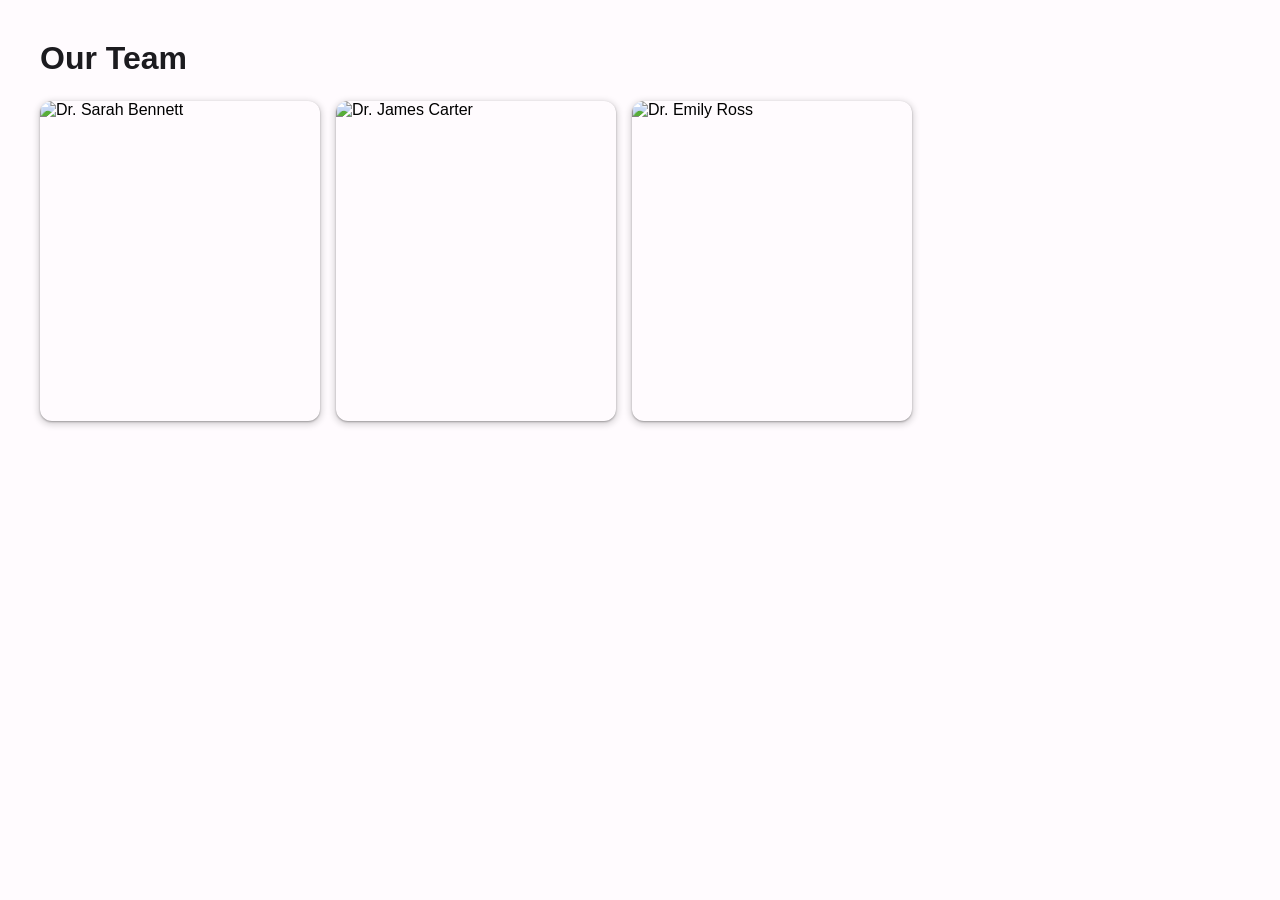
==== index-test.html @ 1aa47363 "first attempt yahts rental" ====
<!doctype html>
<html lang="uk">
  <head>
    <meta charset="UTF-8" />
    <title>Box Model</title>
    <link rel="stylesheet" href="./test.css" />
  </head>
  <body>
    <h1 class="title">Our Team</h1>
    <ul class="gallery">
      <li class="gallery-item">
        <img
          class="gallery-img"
          src="https://images.pexels.com/photos/5214959/pexels-photo-5214959.jpeg"
          alt="Dr. Sarah Bennett"
        />
        <div class="overlay">
          <p class="overlay-text">
            Dr. Sarah Bennett — Orthodontist with 10 years of experience.
          </p>
        </div>
      </li>
      <li class="gallery-item">
        <img
          class="gallery-img"
          src="https://images.pexels.com/photos/5327585/pexels-photo-5327585.jpeg"
          alt="Dr. James Carter"
        />
        <div class="overlay">
          <p class="overlay-text">
            Dr. James Carter — Specialist in dental implants and surgery.
          </p>
        </div>
      </li>
      <li class="gallery-item">
        <img
          class="gallery-img"
          src="https://images.pexels.com/photos/4173251/pexels-photo-4173251.jpeg"
          alt="Dr. Emily Ross"
        />
        <div class="overlay">
          <p class="overlay-text">
            Dr. Emily Ross — Expert in cosmetic dentistry and whitening.
          </p>
        </div>
      </li>
    </ul>
  </body>
</html>
---- test.css ----
*,
*::before,
*::after {
    box-sizing: border-box;
    margin: 0;
    padding: 0;
}

body {
    font-family: sans-serif;
    padding: 40px;
    background-color: #fffbfe;
}

img {
    display: block;
    max-width: 100%;
}

.title {
    font-size: 32px;
    color: #1c1b1f;
    margin-bottom: 24px;
}

.gallery {
    display: flex;
    gap: 16px;
    list-style: none;
}

.gallery-item {
    position: relative;
    overflow: hidden;
    width: 280px;
    border-radius: 12px;
    box-shadow:
        0 1px 2px rgba(0, 0, 0, 0.3),
        0 2px 6px 2px rgba(0, 0, 0, 0.15);
    /* Додай position та overflow */
}



.gallery-img {
    width: 100%;
    height: 320px;
    object-fit: cover;
}

.overlay {
    position: absolute;
    top: 0;
    left: 0;
    width: 100%;
    height: 100%;
    transform: translateY(100%);

    display: flex;
    align-items: flex-end;
    padding: 20px;
    background-color: rgba(21, 101, 192, 0.9);
    transition: transform 300ms ease-in-out;

    /* Додай position, top, left, width, height, transform, transition */
}

.gallery-item:hover .overlay {
    transform: translateY(0);
}

.overlay-text {
    font-size: 14px;
    color: #ffffff;
    line-height: 1.5;
}
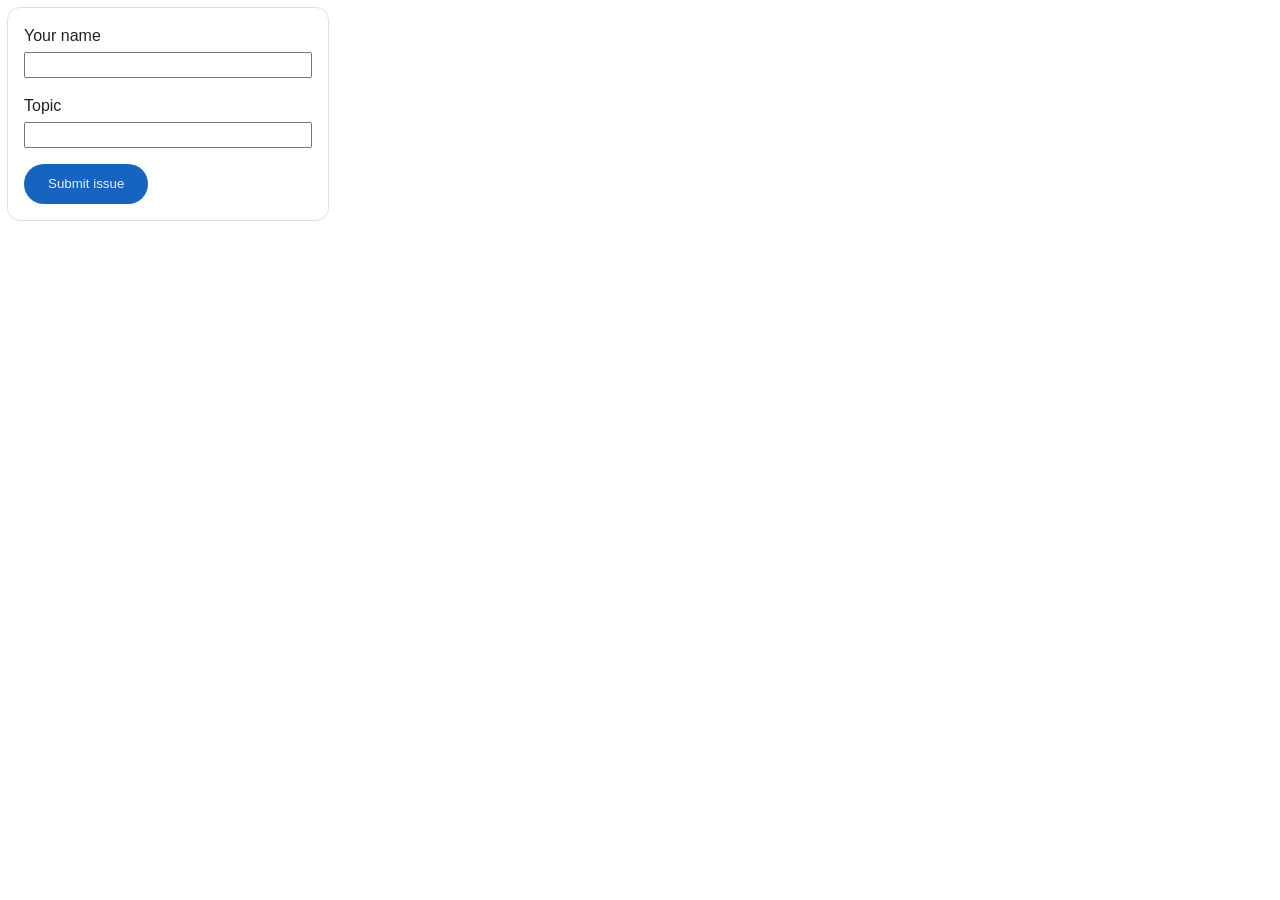
==== commit 8c39f50e: "yachts-rental" ====
--- a/index-test.html
+++ b/index-test.html
@@ -6,7 +6,7 @@
     <link rel="stylesheet" href="./test.css" />
   </head>
   <body>
-    <h1 class="title">Our Team</h1>
+    <!-- <h1 class="title">Our Team</h1>
     <ul class="gallery">
       <li class="gallery-item">
         <img
@@ -44,6 +44,19 @@
           </p>
         </div>
       </li>
-    </ul>
+    </ul> -->
+
+    <form class="form">
+      <label class="form-label">
+        Your name
+        <input type="text" name="username" class="form-inputinput" />
+      </label>
+      <label class="form-label">
+        Topic
+        <input type="text" name="topic" class="form-inputinput" />
+      </label>
+
+      <button tupe="submit" class="form-button">Submit issue</button>
+    </form>
   </body>
 </html>
--- a/test.css
+++ b/test.css
@@ -1,79 +1,48 @@
-*,
-*::before,
-*::after {
+* {
     box-sizing: border-box;
-    margin: 0;
-    padding: 0;
 }
 
 body {
     font-family: sans-serif;
-    padding: 40px;
-    background-color: #fffbfe;
+    line-height: 1.5;
+    color: #212121;
 }
 
-img {
-    display: block;
-    max-width: 100%;
+input,
+button {
+    font-family: inherit;
+    line-height: inherit;
 }
 
-.title {
-    font-size: 32px;
-    color: #1c1b1f;
-    margin-bottom: 24px;
+.form {
+    display: flex;
+    flex-direction: column;
+    gap: 16px;
+    padding: 16px;
+    border-radius: 12px;
+    outline: 1px solid #e0e0e0;
+    max-width: 320px;
 }
 
-.gallery {
+.form-label {
     display: flex;
-    gap: 16px;
-    list-style: none;
+    flex-direction: column;
+    gap: 4px;
 }
 
-.gallery-item {
-    position: relative;
-    overflow: hidden;
-    width: 280px;
-    border-radius: 12px;
-    box-shadow:
-        0 1px 2px rgba(0, 0, 0, 0.3),
-        0 2px 6px 2px rgba(0, 0, 0, 0.15);
-    /* Додай position та overflow */
+.form-input {
+    padding: 8px 12px;
+    color: #212121;
+    border: 1px solid #9e9e9e;
+    border-radius: 4px;
 }
 
-
-
-.gallery-img {
-    width: 100%;
-    height: 320px;
-    object-fit: cover;
-}
-
-.overlay {
-    position: absolute;
-    top: 0;
-    left: 0;
-    width: 100%;
-    height: 100%;
-    transform: translateY(100%);
-
-    display: flex;
-    align-items: flex-end;
-    padding: 20px;
-    background-color: rgba(21, 101, 192, 0.9);
-    transition: transform 300ms ease-in-out;
-
-    /* Додай position, top, left, width, height, transform, transition */
-}
-
-.gallery-item:hover .overlay {
-    transform: translateY(0);
-}
-
-.overlay-text {
-    font-size: 14px;
-    color: #ffffff;
-    line-height: 1.5;
-}
-
-
-
+.form-button {
+    align-self: flex-start;
+    padding: 10px 24px;
+    background-color: #1565c0;
+    color: #e3f2fd;
+    border: none;
+    border-radius: 20px;
+    cursor: pointer;
+}
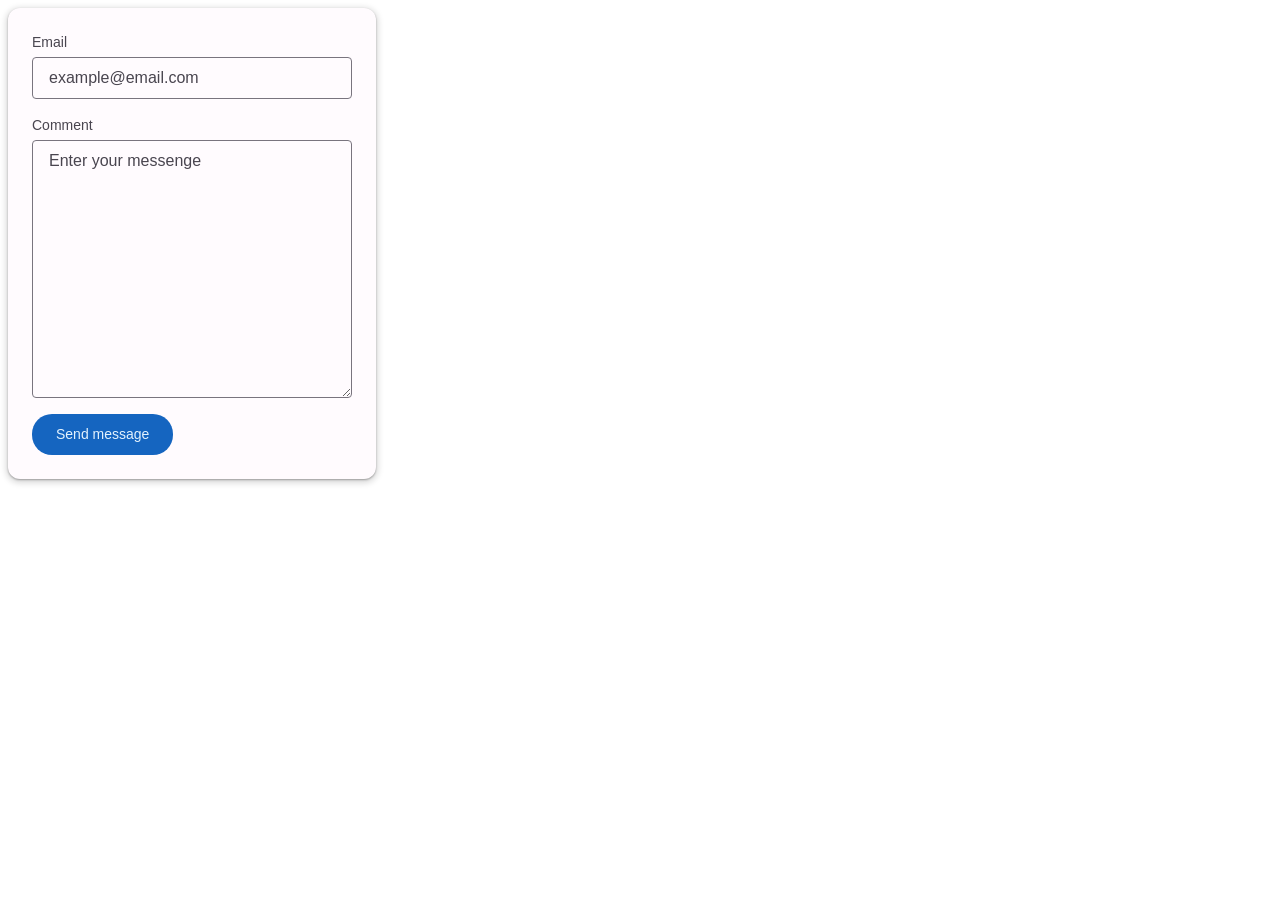
==== commit f063a63a: "dlended-18/07" ====
--- a/index-test.html
+++ b/index-test.html
@@ -5,58 +5,30 @@
     <title>Box Model</title>
     <link rel="stylesheet" href="./test.css" />
   </head>
+
   <body>
-    <!-- <h1 class="title">Our Team</h1>
-    <ul class="gallery">
-      <li class="gallery-item">
-        <img
-          class="gallery-img"
-          src="https://images.pexels.com/photos/5214959/pexels-photo-5214959.jpeg"
-          alt="Dr. Sarah Bennett"
-        />
-        <div class="overlay">
-          <p class="overlay-text">
-            Dr. Sarah Bennett — Orthodontist with 10 years of experience.
-          </p>
-        </div>
-      </li>
-      <li class="gallery-item">
-        <img
-          class="gallery-img"
-          src="https://images.pexels.com/photos/5327585/pexels-photo-5327585.jpeg"
-          alt="Dr. James Carter"
-        />
-        <div class="overlay">
-          <p class="overlay-text">
-            Dr. James Carter — Specialist in dental implants and surgery.
-          </p>
-        </div>
-      </li>
-      <li class="gallery-item">
-        <img
-          class="gallery-img"
-          src="https://images.pexels.com/photos/4173251/pexels-photo-4173251.jpeg"
-          alt="Dr. Emily Ross"
-        />
-        <div class="overlay">
-          <p class="overlay-text">
-            Dr. Emily Ross — Expert in cosmetic dentistry and whitening.
-          </p>
-        </div>
-      </li>
-    </ul> -->
-
     <form class="form">
       <label class="form-label">
-        Your name
-        <input type="text" name="username" class="form-inputinput" />
+        Email
+        <input
+          class="form-input"
+          type="email"
+          name="email"
+          placeholder="example@email.com"
+          required
+        />
       </label>
+      <!-- Додай поле для повідомлення -->
       <label class="form-label">
-        Topic
-        <input type="text" name="topic" class="form-inputinput" />
+        Comment
+        <textarea
+          class="form-textarea"
+          name="coment"
+          rows="10"
+          placeholder="Enter your messenge"
+        ></textarea>
       </label>
-
-      <button tupe="submit" class="form-button">Submit issue</button>
+      <button class="form-button" type="submit">Send message</button>
     </form>
   </body>
 </html>
--- a/test.css
+++ b/test.css
@@ -1,3 +1,180 @@
+/* * {
+    box-sizing: border-box;
+}
+
+body {
+    font-family: sans-serif;
+    line-height: 1.5;
+    color: #212121;
+}
+
+input,
+button {
+    font-family: inherit;
+    line-height: inherit;
+}
+
+.form {
+    display: flex;
+    flex-direction: column;
+    gap: 16px;
+    padding: 16px;
+    border-radius: 12px;
+    outline: 1px solid #e0e0e0;
+    max-width: 320px;
+}
+
+.form-label {
+    display: flex;
+    flex-direction: column;
+    gap: 4px;
+}
+
+.form-input {
+    padding: 8px 12px;
+    color: #212121;
+    border: 1px solid #9e9e9e;
+    border-radius: 4px;
+}
+
+.form-button {
+    align-self: flex-start;
+    padding: 10px 24px;
+    background-color: #1565c0;
+    color: #e3f2fd;
+    border: none;
+    border-radius: 20px;
+    cursor: pointer;
+} */
+
+
+
+/* * {
+    box-sizing: border-box;
+}
+
+body {
+    font-family: sans-serif;
+    line-height: 1.5;
+    color: #212121;
+}
+
+input,
+button {
+    font-family: inherit;
+    line-height: inherit;
+}
+
+.form {
+    display: flex;
+    flex-direction: column;
+    gap: 16px;
+    padding: 16px;
+    border-radius: 12px;
+    outline: 1px solid #e0e0e0;
+    max-width: 320px;
+}
+
+.form-label {
+    display: flex;
+    flex-direction: column;
+    gap: 4px;
+}
+
+.form-input {
+    padding: 8px 12px;
+    color: #212121;
+    border: 1px solid #9e9e9e;
+    border-radius: 4px;
+}
+
+.form-input::placeholder {
+    color: #9e9e9e;
+    font-weight: 700;
+}
+
+.form-input:hover::placeholder,
+form-input:focus::placeholder {
+    color: #bdbdbd;
+}
+.form-button {
+    align-self: flex-start;
+    padding: 10px 24px;
+    background-color: #1565c0;
+    color: #e3f2fd;
+    border: none;
+    border-radius: 20px;
+    cursor: pointer;
+} */
+
+
+
+/* * {
+    box-sizing: border-box;
+}
+
+body {
+    font-family: sans-serif;
+    line-height: 1.5;
+    color: #1c1b1f;
+}
+
+input,
+button {
+    font-family: inherit;
+    line-height: inherit;
+}
+
+.form {
+    display: flex;
+    flex-direction: column;
+    gap: 16px;
+    padding: 24px;
+    border-radius: 12px;
+    background-color: #fffbfe;
+    box-shadow: 0 1px 2px rgba(0, 0, 0, 0.3), 0 2px 6px 2px rgba(0, 0, 0, 0.15);
+    max-width: 320px;
+}
+
+.form-label {
+    display: flex;
+    flex-direction: column;
+    gap: 4px;
+    font-size: 14px;
+    color: #49454f;
+}
+
+.form-input {
+    padding: 8px 16px;
+    color: #1c1b1f;
+    background-color: transparent;
+    border: 1px solid #79747e;
+    border-radius: 4px;
+    font-size: 16px;
+}
+
+.form-input::placeholder {
+    color: #49454f;
+}
+/* Стилі ::placeholder — додай тут. Кольори #49454f та #79747e */
+.form-input:hover::placeholder,
+.form-input:focus::placeholder {
+    color: #79747e;
+}
+
+.form-button {
+    align-self: flex-start;
+    padding: 10px 24px;
+    background-color: #1565c0;
+    color: #e3f2fd;
+    border: none;
+    border-radius: 20px;
+    cursor: pointer;
+    font-size: 14px;
+    font-weight: 500;
+}
+*/
+
 * {
     box-sizing: border-box;
 }
@@ -5,44 +182,76 @@
 body {
     font-family: sans-serif;
     line-height: 1.5;
-    color: #212121;
-}
-
-input,
-button {
-    font-family: inherit;
-    line-height: inherit;
-}
-
-.form {
-    display: flex;
-    flex-direction: column;
-    gap: 16px;
-    padding: 16px;
-    border-radius: 12px;
-    outline: 1px solid #e0e0e0;
-    max-width: 320px;
-}
-
-.form-label {
-    display: flex;
-    flex-direction: column;
-    gap: 4px;
-}
-
-.form-input {
-    padding: 8px 12px;
-    color: #212121;
-    border: 1px solid #9e9e9e;
-    border-radius: 4px;
-}
-
-.form-button {
-    align-self: flex-start;
-    padding: 10px 24px;
-    background-color: #1565c0;
-    color: #e3f2fd;
-    border: none;
-    border-radius: 20px;
-    cursor: pointer;
+    color: #1c1b1f;
+}
+
+input,
+textarea,
+button {
+    font-family: inherit;
+    line-height: inherit;
+}
+
+.form {
+    display: flex;
+    flex-direction: column;
+    gap: 16px;
+    padding: 24px;
+    border-radius: 12px;
+    background-color: #fffbfe;
+    box-shadow: 0 1px 2px rgba(0, 0, 0, 0.3), 0 2px 6px 2px rgba(0, 0, 0, 0.15);
+    max-width: 320px;
+}
+
+.form-label {
+    display: flex;
+    flex-direction: column;
+    gap: 4px;
+    font-size: 14px;
+    color: #49454f;
+}
+
+.form-label:focus-within {
+    color: #1565c0;
+}
+
+.form-input {
+    padding: 8px 16px;
+    color: #1c1b1f;
+    background-color: transparent;
+    border: 1px solid #79747e;
+    border-radius: 4px;
+    font-size: 16px;
+}
+
+.form-input::placeholder,
+.form-textarea::placeholder {
+    color: #49454f;
+}
+.form-textarea:hover::placeholder,
+.form-textarea:focus::placeholder,
+.form-input:hover::placeholder,
+.form-input:focus::placeholder {
+    color: #79747e;
+}
+
+.form-textarea {
+    padding: 8px 16px;
+    color: #1c1b1f;
+    background-color: transparent;
+    border: 1px solid #79747e;
+    border-radius: 4px;
+    font-size: 16px;
+}
+
+.form-button {
+    align-self: flex-start;
+    padding: 10px 24px;
+    background-color: #1565c0;
+    color: #e3f2fd;
+    border: none;
+    border-radius: 20px;
+    cursor: pointer;
+    font-size: 14px;
+    font-weight: 500;
 }
